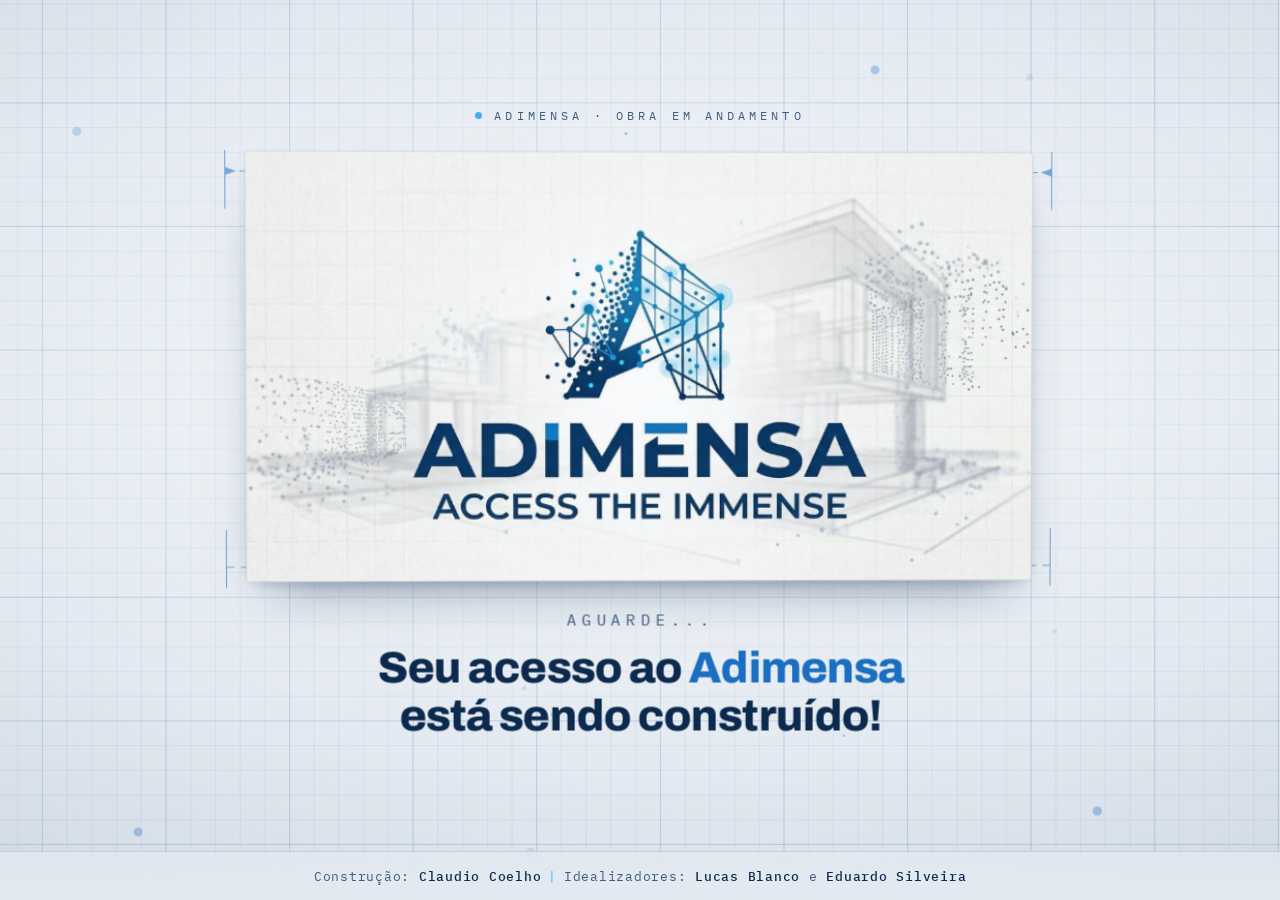
==== adimensa/index.html @ 65fbe3f5 "Adimensa" ====
<!DOCTYPE html>
<html lang="pt-BR">
<head>
<meta charset="UTF-8">
<meta name="viewport" content="width=device-width, initial-scale=1">
<title>Adimensa — Seu acesso está sendo construído</title>
<link rel="preconnect" href="https://fonts.googleapis.com">
<link rel="preconnect" href="https://fonts.gstatic.com" crossorigin>
<link href="https://fonts.googleapis.com/css2?family=Archivo:wght@400;600;800&family=IBM+Plex+Mono:wght@400;500&display=swap" rel="stylesheet">
<style>
  :root{
    --paper:#E4EAF1;
    --paper-2:#D3DCE7;
    --face:#F8FAFC;
    --ink:#0C2A4D;
    --ink-2:#3F5C7E;
    --blue:#1B6FC0;
    --cyan:#43B0F1;
    --rule:rgba(12,42,77,.14);
    --grid:rgba(27,111,192,.16);
    --display:"Archivo",system-ui,sans-serif;
    --mono:"IBM Plex Mono",ui-monospace,monospace;
  }

  *{box-sizing:border-box;margin:0;padding:0}

  html,body{height:100%}

  body{
    min-height:100dvh;
    display:flex;
    flex-direction:column;
    align-items:center;
    justify-content:center;
    gap:clamp(24px,4vh,44px);
    padding:clamp(24px,5vw,56px) clamp(18px,5vw,48px) clamp(84px,12vh,110px);
    background:var(--paper);
    color:var(--ink);
    font-family:var(--display);
    overflow:hidden;
    position:relative;
    -webkit-font-smoothing:antialiased;
  }

  /* ── camada de fundo: papel milimetrado que se move ao contrário ── */
  .backdrop{
    position:fixed;
    inset:-14%;
    z-index:0;
    pointer-events:none;
    background-image:
      linear-gradient(var(--grid) 1px,transparent 1px),
      linear-gradient(90deg,var(--grid) 1px,transparent 1px),
      linear-gradient(rgba(27,111,192,.07) 1px,transparent 1px),
      linear-gradient(90deg,rgba(27,111,192,.07) 1px,transparent 1px);
    background-size:120px 120px,120px 120px,24px 24px,24px 24px;
    will-change:transform;
    transform:translate3d(0,0,0);
  }

  .vignette{
    position:fixed;
    inset:0;
    z-index:1;
    pointer-events:none;
    background:radial-gradient(120% 90% at 50% 42%,rgba(255,255,255,.72) 0%,rgba(255,255,255,0) 48%,rgba(112,134,160,.30) 100%);
  }

  .dots{position:fixed;inset:0;z-index:2;pointer-events:none}
  .dot{
    position:absolute;
    border-radius:50%;
    background:var(--blue);
    will-change:transform;
  }

  /* ── conteúdo ── */
  .eyebrow{
    position:relative;z-index:3;
    font-family:var(--mono);
    font-size:clamp(10px,1.6vw,12px);
    letter-spacing:.34em;
    text-transform:uppercase;
    color:var(--ink-2);
    display:flex;align-items:center;gap:12px;
  }
  .pulse{
    width:7px;height:7px;border-radius:50%;
    background:var(--cyan);
    box-shadow:0 0 0 0 rgba(67,176,241,.7);
    animation:pulse 2.4s ease-out infinite;
  }
  @keyframes pulse{
    0%{box-shadow:0 0 0 0 rgba(67,176,241,.65)}
    70%{box-shadow:0 0 0 12px rgba(67,176,241,0)}
    100%{box-shadow:0 0 0 0 rgba(67,176,241,0)}
  }

  .stage{
    position:relative;z-index:3;
    perspective:1100px;
    perspective-origin:50% 50%;
    width:min(760px,88vw);
  }

  .card{
    position:relative;
    transform-style:preserve-3d;
    will-change:transform;
    transform:rotateX(0deg) rotateY(0deg);
  }

  .face{
    position:relative;
    aspect-ratio:1408/768;
    border-radius:4px;
    background:var(--face);
    border:1px solid rgba(12,42,77,.16);
    overflow:hidden;
    isolation:isolate;
    box-shadow:
      0 1px 0 rgba(255,255,255,.9) inset,
      0 26px 50px -28px rgba(12,42,77,.55),
      0 6px 14px -8px rgba(12,42,77,.30);
    transform:translateZ(38px);
  }

  .face img{
    display:block;width:100%;height:100%;object-fit:cover;
    mix-blend-mode:multiply;
  }

  .glare{
    position:absolute;inset:0;
    pointer-events:none;
    opacity:0;
    background:radial-gradient(46% 60% at var(--gx,50%) var(--gy,50%),rgba(255,255,255,.85),rgba(255,255,255,0) 62%);
    transition:opacity .5s ease;
    mix-blend-mode:screen;
  }
  .edge{
    position:absolute;inset:0;
    pointer-events:none;
    border-radius:4px;
    box-shadow:0 0 0 1px rgba(67,176,241,0) inset;
    transition:box-shadow .45s ease;
  }
  .stage:hover .glare{opacity:1}
  .stage:hover .edge{box-shadow:0 0 0 1px rgba(67,176,241,.55) inset}

  /* cotas de desenho técnico */
  .dims{
    position:absolute;inset:-46px -34px -52px;
    pointer-events:none;
    transform:translateZ(14px);
    color:var(--blue);
  }
  .dims svg{width:100%;height:100%;overflow:visible}
  .dims .march{stroke-dasharray:7 6;animation:march 3.2s linear infinite}
  @keyframes march{to{stroke-dashoffset:-52}}
  .dims text{
    font-family:var(--mono);font-size:10px;letter-spacing:.22em;
    fill:var(--ink-2);text-transform:uppercase;
  }

  .copy{
    position:relative;z-index:3;
    text-align:center;
    max-width:min(720px,90vw);
    will-change:transform;
  }
  .wait{
    font-family:var(--mono);
    font-size:clamp(13px,2.4vw,16px);
    letter-spacing:.3em;
    text-transform:uppercase;
    color:var(--ink-2);
    margin-bottom:14px;
  }
  .wait i{font-style:normal;animation:blink 1.6s steps(1) infinite}
  .wait i:nth-child(2){animation-delay:.4s}
  .wait i:nth-child(3){animation-delay:.8s}
  @keyframes blink{0%,50%{opacity:1}51%,100%{opacity:.18}}

  h1{
    font-size:clamp(24px,4.6vw,44px);
    font-weight:800;
    line-height:1.1;
    letter-spacing:-.02em;
    text-wrap:balance;
  }
  h1 span{color:var(--blue)}

  footer{
    position:fixed;
    left:0;right:0;bottom:0;
    z-index:4;
    padding:16px clamp(18px,5vw,40px);
    border-top:1px solid var(--rule);
    background:linear-gradient(to top,rgba(228,234,241,.96),rgba(228,234,241,.72));
    backdrop-filter:blur(6px);
    font-family:var(--mono);
    font-size:clamp(10px,1.7vw,12.5px);
    letter-spacing:.06em;
    color:var(--ink-2);
    text-align:center;
  }
  footer b{color:var(--ink);font-weight:500}
  footer .sep{color:var(--cyan);padding:0 .55em}

  @media (max-width:640px){
    .dims{inset:-32px -20px -38px}
    .dims text{font-size:8px}
  }

  @media (prefers-reduced-motion:reduce){
    *{animation:none!important;transition:none!important}
  }
</style>
</head>
<body>

  <div class="backdrop" id="backdrop"></div>
  <div class="vignette"></div>
  <div class="dots" id="dots"></div>

  <p class="eyebrow"><span class="pulse"></span>Adimensa · obra em andamento</p>

  <div class="stage" id="stage">
    <div class="card" id="card">
      <div class="dims">
        <svg viewBox="0 0 760 500" preserveAspectRatio="none" aria-hidden="true">
          <g stroke="currentColor" stroke-width="1" fill="none" opacity=".55">
            <path d="M6 40 V96"/><path d="M754 40 V96"/>
            <path class="march" d="M6 60 H754"/>
            <path d="M6 56 l10 4 -10 4 Z" fill="currentColor" stroke="none"/>
            <path d="M754 56 l-10 4 10 4 Z" fill="currentColor" stroke="none"/>
            <path d="M6 404 V460"/><path d="M754 404 V460"/>
            <path class="march" d="M6 440 H754"/>
          </g>
          <rect x="300" y="48" width="160" height="24" fill="var(--paper)"/>
          <text x="380" y="65" text-anchor="middle">acesso · em obra</text>
          <rect x="316" y="428" width="128" height="24" fill="var(--paper)"/>
          <text x="380" y="445" text-anchor="middle">rev. 01 · 2026</text>
        </svg>
      </div>
      <div class="face">
        <img src="[data-uri]" alt="Adimensa — Access the immense">
        <div class="glare" id="glare"></div>
        <div class="edge"></div>
      </div>
    </div>
  </div>

  <div class="copy" id="copy">
    <p class="wait">Aguarde<i>.</i><i>.</i><i>.</i></p>
    <h1>Seu acesso ao <span>Adimensa</span> está sendo construído!</h1>
  </div>

  <footer>
    Construção: <b>Claudio Coelho</b><span class="sep">|</span>Idealizadores: <b>Lucas Blanco</b> e <b>Eduardo Silveira</b>
  </footer>

<script>
(function(){
  var reduce = window.matchMedia('(prefers-reduced-motion: reduce)').matches;
  var stage   = document.getElementById('stage');
  var card    = document.getElementById('card');
  var glare   = document.getElementById('glare');
  var backdrop= document.getElementById('backdrop');
  var copy    = document.getElementById('copy');
  var dotsBox = document.getElementById('dots');

  /* nuvem de pontos com profundidades diferentes (ecoa o logo) */
  var dots = [];
  if(!reduce){
    for(var i=0;i<16;i++){
      var d = document.createElement('span');
      d.className = 'dot';
      var s = 3 + Math.random()*7;
      d.style.width = d.style.height = s.toFixed(1)+'px';
      d.style.left = (Math.random()*100).toFixed(2)+'%';
      d.style.top  = (Math.random()*100).toFixed(2)+'%';
      d.style.opacity = (0.10 + Math.random()*0.30).toFixed(2);
      dotsBox.appendChild(d);
      dots.push({el:d, depth: 10 + Math.random()*70});
    }
  }

  var tx=0, ty=0, cx=0, cy=0;   /* alvo e valor corrente (-1 a 1) */
  var active = false, idle = 0;

  function setTarget(px, py){
    var r = stage.getBoundingClientRect();
    tx = (px - (r.left + r.width/2)) / (r.width/2);
    ty = (py - (r.top  + r.height/2)) / (r.height/2);
    tx = Math.max(-1.6, Math.min(1.6, tx));
    ty = Math.max(-1.6, Math.min(1.6, ty));
    glare.style.setProperty('--gx', (50 + tx*38).toFixed(1)+'%');
    glare.style.setProperty('--gy', (50 + ty*38).toFixed(1)+'%');
  }

  window.addEventListener('mousemove', function(e){ active = true; setTarget(e.clientX, e.clientY); }, {passive:true});
  window.addEventListener('mouseleave', function(){ active = false; tx = ty = 0; });
  stage.addEventListener('touchmove', function(e){
    var t = e.touches[0];
    active = true; setTarget(t.clientX, t.clientY);
    e.preventDefault();
  }, {passive:false});
  stage.addEventListener('touchend', function(){ active = false; tx = ty = 0; });

  window.addEventListener('deviceorientation', function(e){
    if(active || e.gamma == null) return;
    tx = Math.max(-1, Math.min(1, e.gamma/28));
    ty = Math.max(-1, Math.min(1, (e.beta-45)/28));
  });

  function frame(t){
    if(!active){                       /* respiração lenta quando parado */
      idle = t/1000;
      tx = Math.sin(idle*0.42)*0.16;
      ty = Math.cos(idle*0.33)*0.11;
    }
    cx += (tx - cx)*0.085;
    cy += (ty - cy)*0.085;

    card.style.transform =
      'rotateX(' + (-cy*9).toFixed(2) + 'deg) rotateY(' + (cx*12).toFixed(2) + 'deg)';
    backdrop.style.transform =
      'translate3d(' + (-cx*30).toFixed(1) + 'px,' + (-cy*22).toFixed(1) + 'px,0) scale(1.03)';
    copy.style.transform =
      'translate3d(' + (cx*10).toFixed(1) + 'px,' + (cy*7).toFixed(1) + 'px,0)';

    for(var i=0;i<dots.length;i++){
      var d = dots[i];
      d.el.style.transform =
        'translate3d(' + (cx*d.depth).toFixed(1) + 'px,' + (cy*d.depth*0.7).toFixed(1) + 'px,0)';
    }
    requestAnimationFrame(frame);
  }

  if(!reduce) requestAnimationFrame(frame);
})();
</script>
</body>
</html>
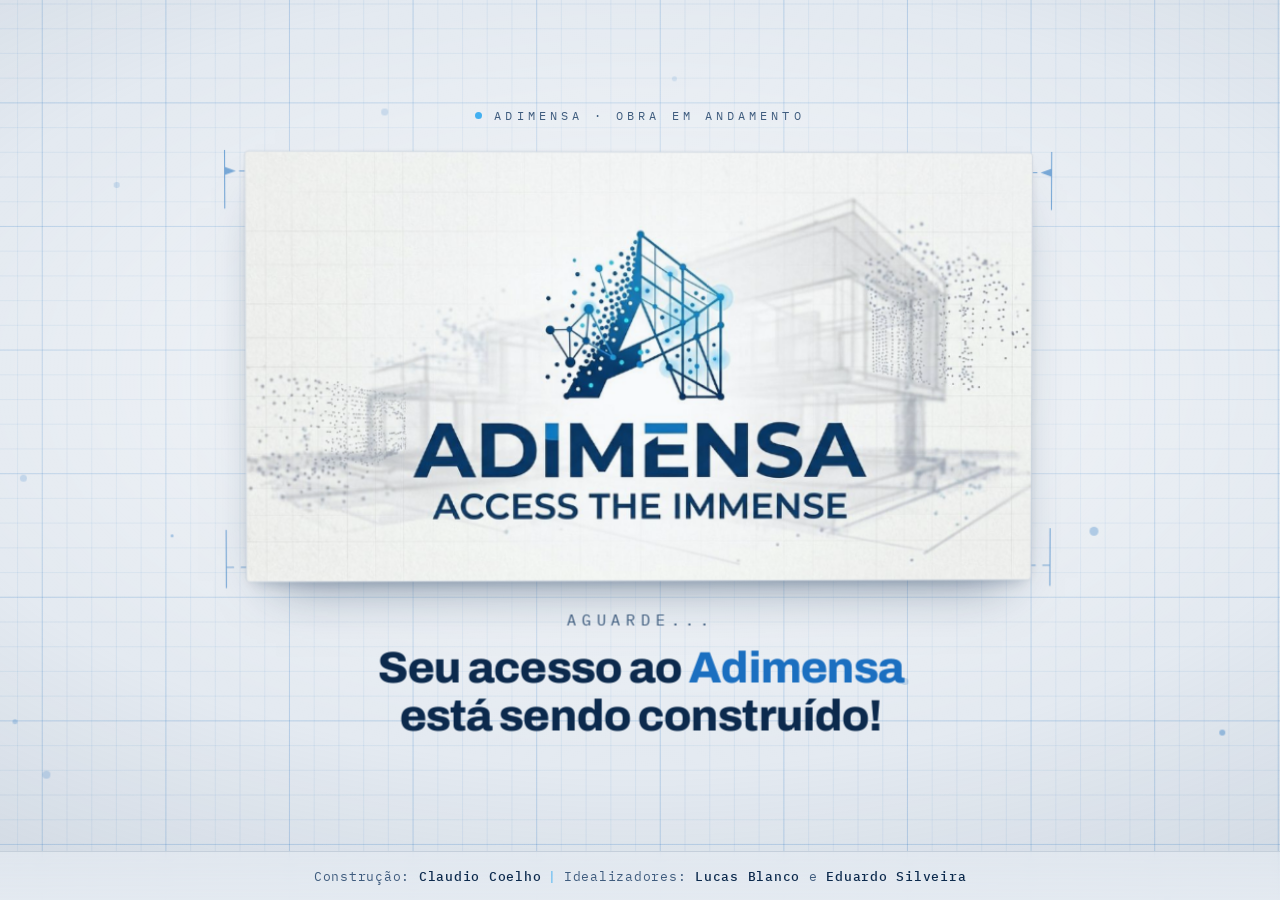
==== commit 35caf8bc: "Inclusão de ícone na página adimensa" ====
--- a/adimensa/index.html
+++ b/adimensa/index.html
@@ -4,6 +4,7 @@
 <meta charset="UTF-8">
 <meta name="viewport" content="width=device-width, initial-scale=1">
 <title>Adimensa — Seu acesso está sendo construído</title>
+<link rel="icon" href="assets/favicon.ico" type="image/x-icon">
 <link rel="preconnect" href="https://fonts.googleapis.com">
 <link rel="preconnect" href="https://fonts.gstatic.com" crossorigin>
 <link href="https://fonts.googleapis.com/css2?family=Archivo:wght@400;600;800&family=IBM+Plex+Mono:wght@400;500&display=swap" rel="stylesheet">
